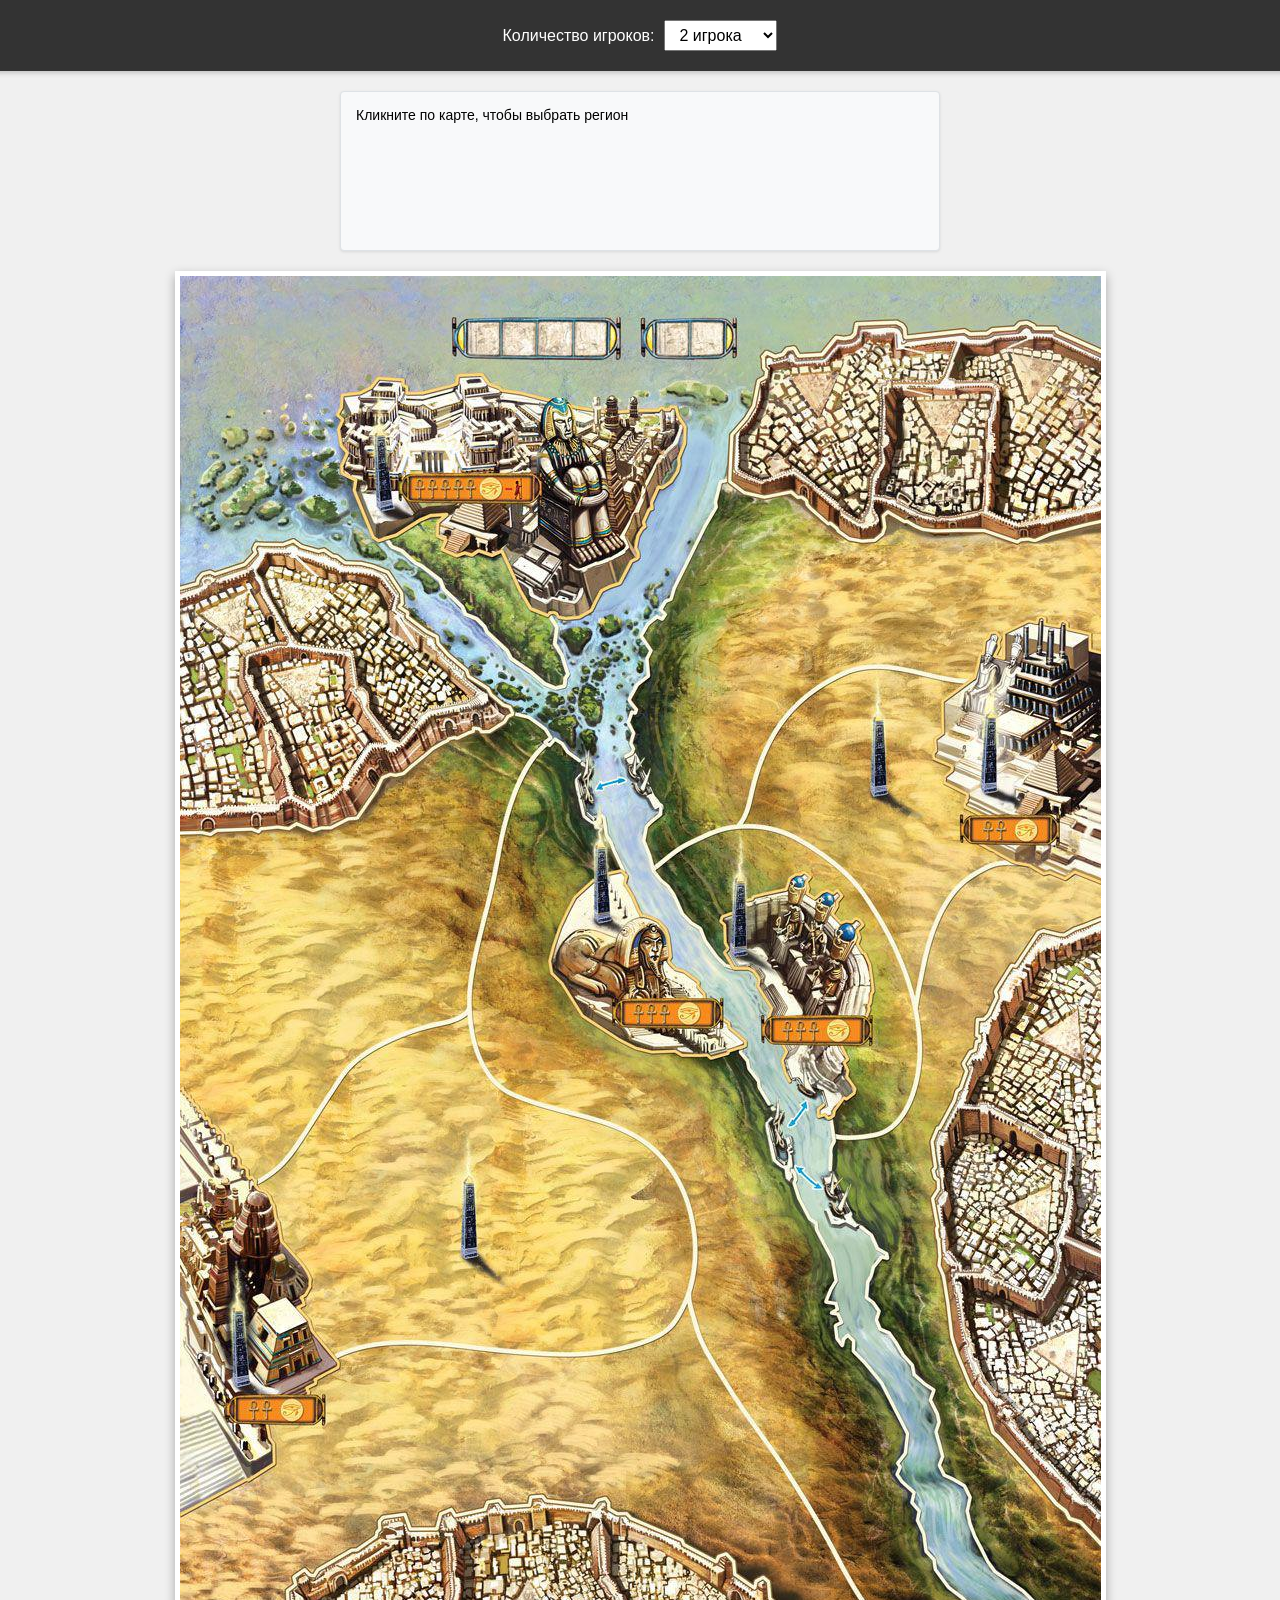
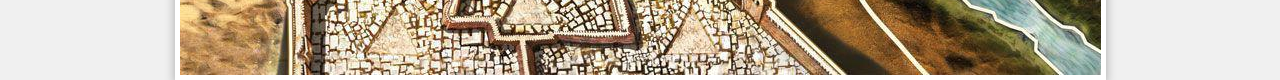
==== index.html @ 9a541b4b "Initial commit" ====
<!DOCTYPE html>
<html lang="ru">
<head>
    <meta charset="UTF-8">
    <meta name="viewport" content="width=device-width, initial-scale=1.0">
    <title>Kemet Map Selection</title>
    <link rel="stylesheet" href="style.css">
</head>
<body>
    <header>
        <div class="controls">
            <label for="player-count">Количество игроков:</label>
            <select id="player-count">
                <option value="2">2 игрока</option>
                <option value="3">3 игрока</option>
                <option value="4">4 игрока</option>
                <option value="5">5 игроков</option>
            </select>
        </div>
    </header>

    <main>
        <div id="info-panel">
            Кликните по карте, чтобы выбрать регион
        </div>
        <div id="map-container">
            <div id="map-wrapper">
                <img id="map-image" src="./img/map/map2p/background.jpeg" alt="Карта для 2 игроков">
                <div id="highlights-container"></div>
            </div>
        </div>
    </main>

    <script src="main.js"></script>
</body>
</html>
---- style.css ----
body {
    font-family: sans-serif;
    margin: 0;
    padding: 0;
    display: flex;
    flex-direction: column;
    align-items: center;
    background-color: #f0f0f0;
}

header {
    width: 100%;
    padding: 20px;
    background-color: #333;
    color: white;
    display: flex;
    justify-content: center;
    box-shadow: 0 2px 5px rgba(0,0,0,0.2);
}

.controls {
    display: flex;
    align-items: center;
    gap: 10px;
}

select {
    padding: 5px 10px;
    font-size: 16px;
}

main {
    margin-top: 20px;
    width: 90%;
    max-width: 1200px; /* Увеличим немного, если карта большая */
    display: flex;
    flex-direction: column;
    align-items: center;
}

#info-panel {
    width: 100%;
    max-width: 600px;
    background-color: #f8f9fa;
    border: 1px solid #dee2e6;
    padding: 15px;
    margin-bottom: 20px;
    border-radius: 4px;
    font-size: 14px;
    height: 160px;
    overflow-y: auto;
    box-sizing: border-box;
    box-shadow: 0 1px 3px rgba(0,0,0,0.1);
}

.info-item {
    margin-bottom: 5px;
}

.info-item:last-child {
    margin-bottom: 0;
}

.info-item strong {
    color: #333;
    display: inline-block;
    width: 150px;
}

#map-container {
    max-width: 100%;
    overflow: auto;
    border: 5px solid #fff;
    box-shadow: 0 4px 10px rgba(0,0,0,0.3);
    background-color: #ddd;
    min-height: 400px;
    display: flex;
    justify-content: center;
    align-items: flex-start; /* Изменим, чтобы скролл работал корректно сверху */
}

#map-image {
    display: block;
}

#map-wrapper {
    position: relative;
    display: inline-block;
}

#highlights-container {
    position: absolute;
    top: 0;
    left: 0;
    width: 100%;
    height: 100%;
    pointer-events: none;
}

.highlight-img {
    position: absolute;
    top: 0;
    left: 0;
    pointer-events: none;
}

.highlight-selected {
    filter: invert(21%) sepia(100%) saturate(7482%) hue-rotate(359deg) brightness(105%) contrast(116%);
}

.highlight-adjacent {
    filter: invert(72%) sepia(81%) saturate(2480%) hue-rotate(87deg) brightness(118%) contrast(119%);
}
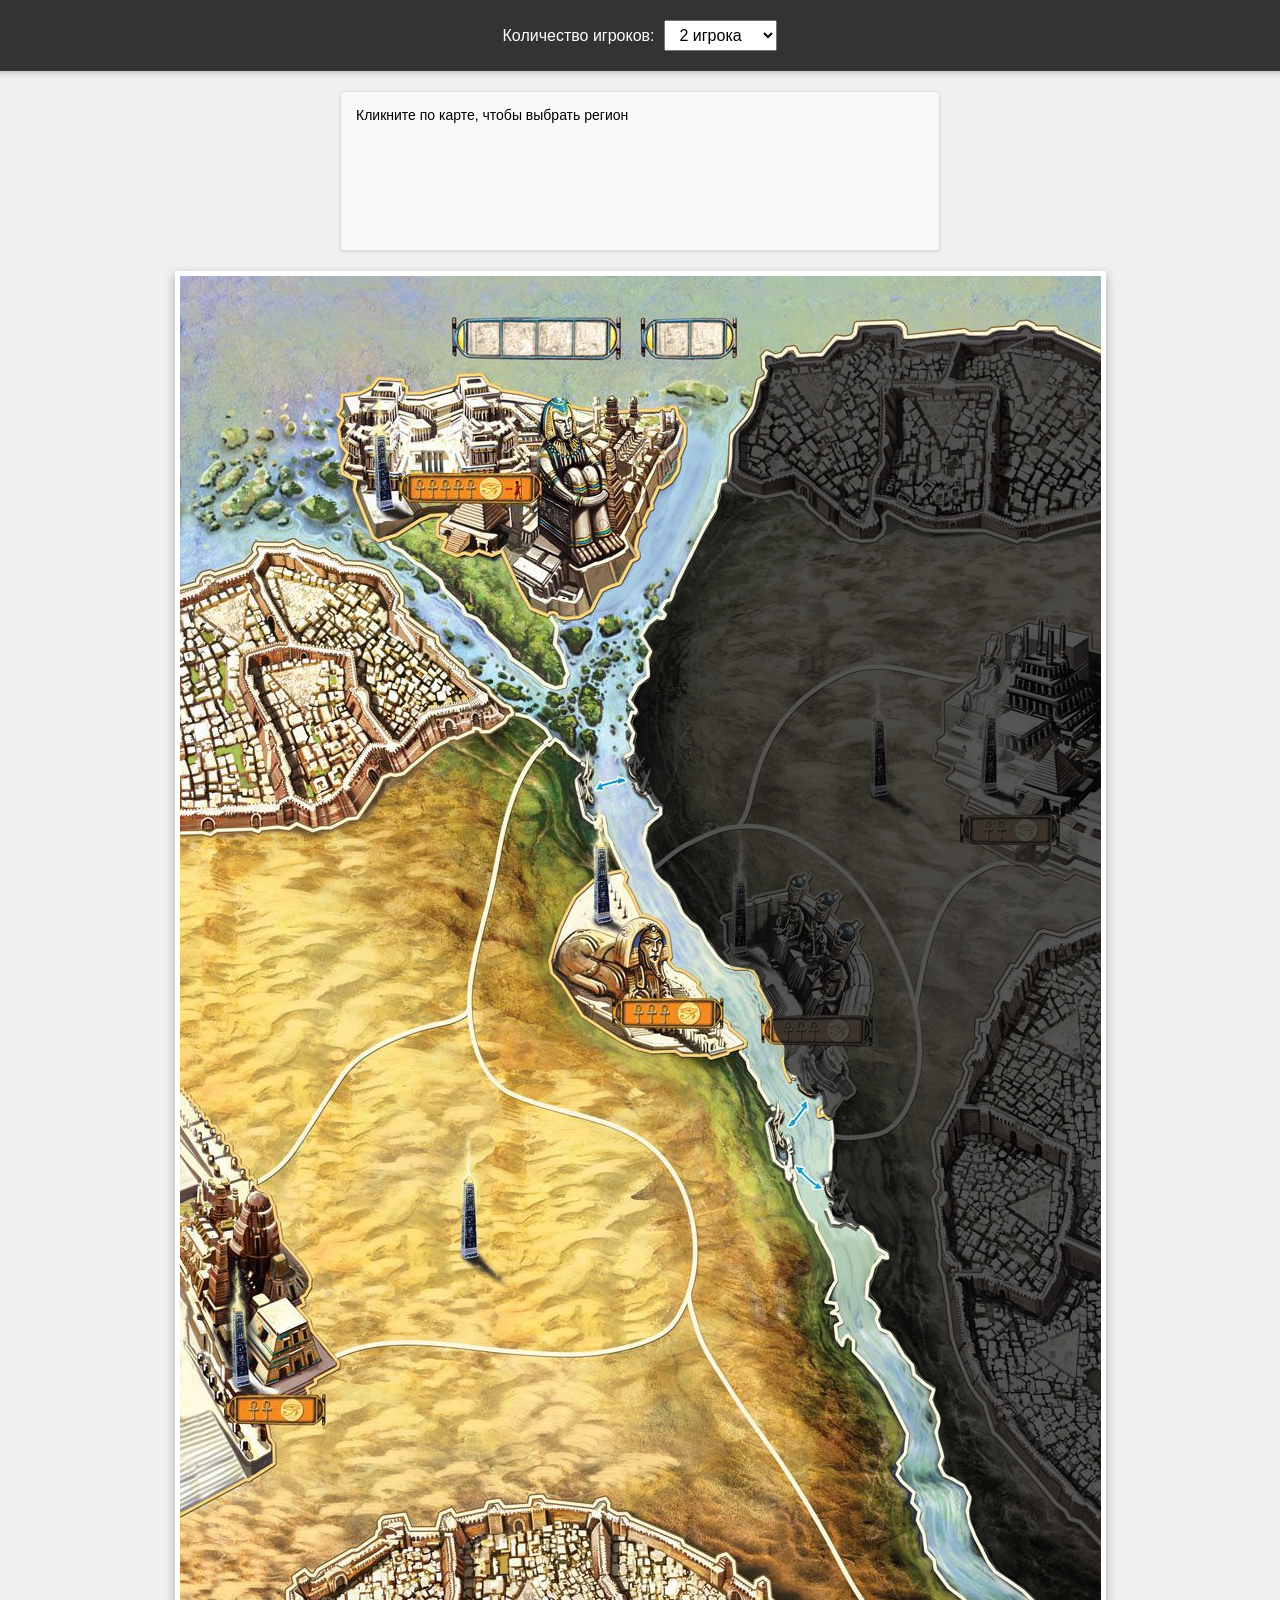
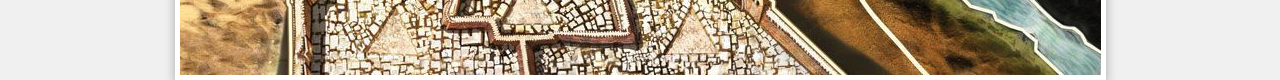
==== commit 2d8a3514: "Карты обновлены" ====
--- a/index.html
+++ b/index.html
@@ -25,7 +25,7 @@
         </div>
         <div id="map-container">
             <div id="map-wrapper">
-                <img id="map-image" src="./img/map/map2p/background.jpeg" alt="Карта для 2 игроков">
+                <img id="map-image" src="./img/map/map2p/background.jpg" alt="Карта для 2 игроков">
                 <div id="highlights-container"></div>
             </div>
         </div>
--- a/style.css
+++ b/style.css
@@ -105,9 +105,9 @@
 }
 
 .highlight-selected {
-    filter: invert(21%) sepia(100%) saturate(7482%) hue-rotate(359deg) brightness(105%) contrast(116%);
+    filter: invert(72%) sepia(81%) saturate(2480%) hue-rotate(87deg) brightness(118%) contrast(119%);
 }
 
 .highlight-adjacent {
-    filter: invert(72%) sepia(81%) saturate(2480%) hue-rotate(87deg) brightness(118%) contrast(119%);
+    filter: invert(12%) sepia(100%) saturate(6482%) hue-rotate(350deg) brightness(102%) contrast(118%);
 }
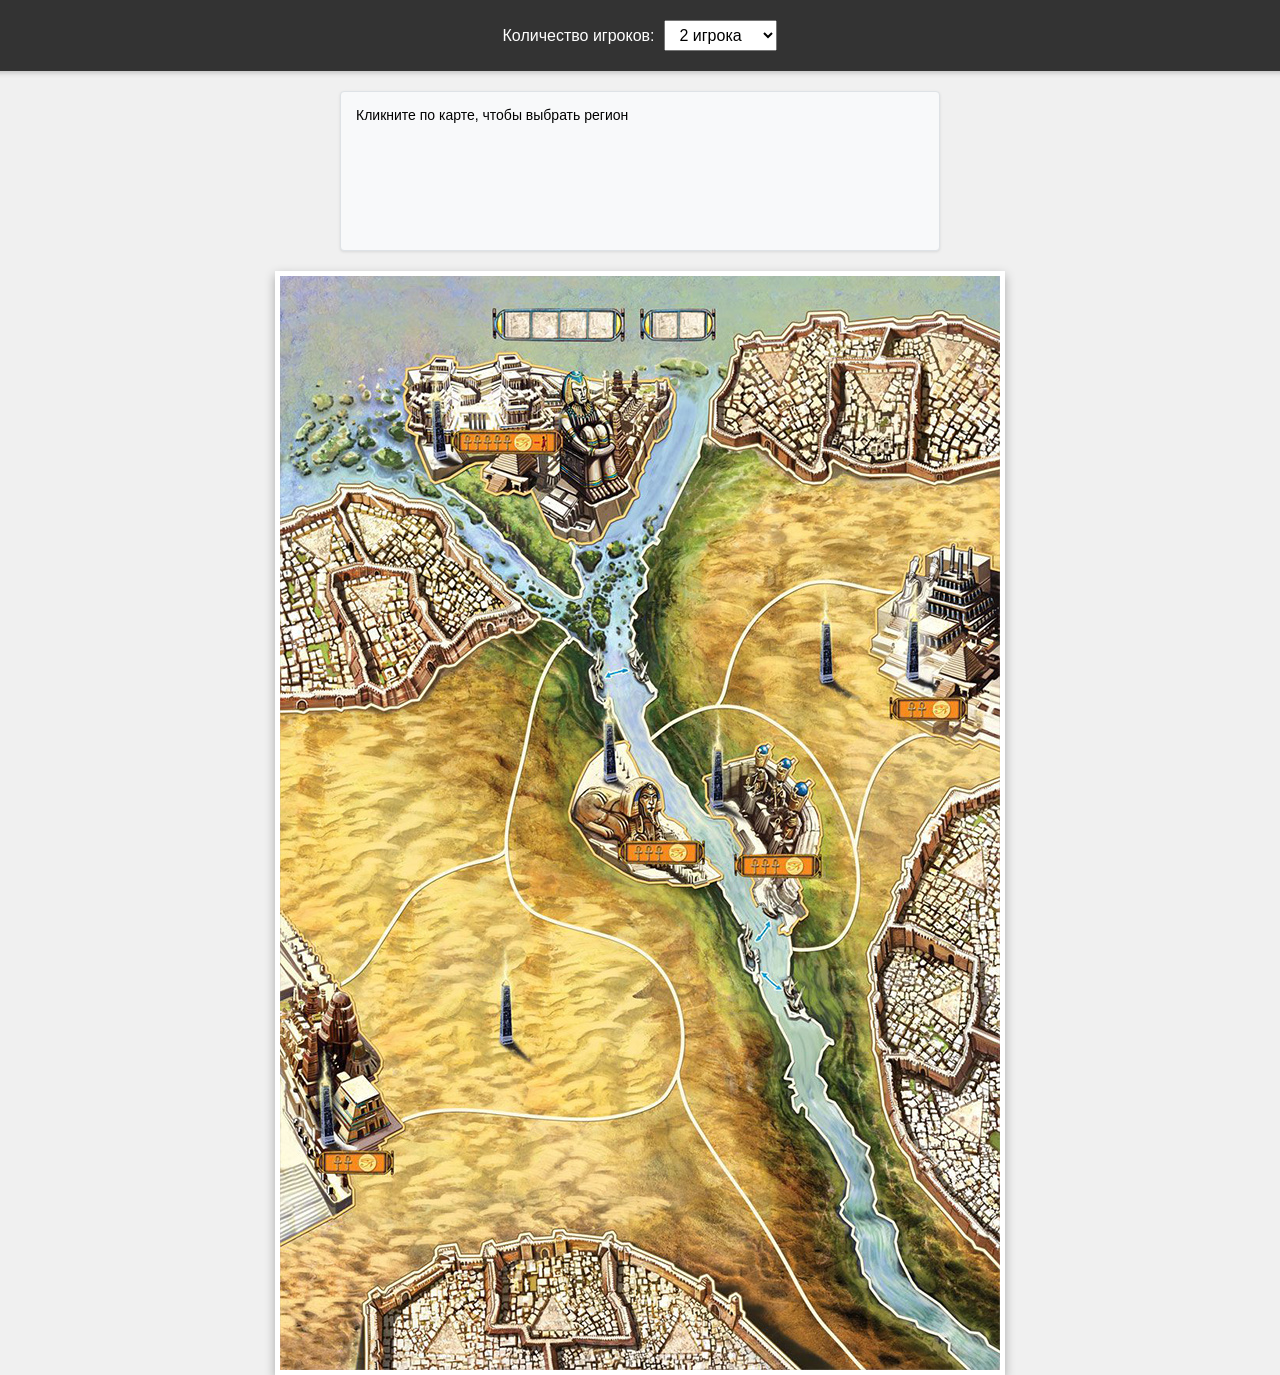
==== commit f78ca147: "Адаптировано под изменения в основном проекте" ====
--- a/index.html
+++ b/index.html
@@ -25,7 +25,7 @@
         </div>
         <div id="map-container">
             <div id="map-wrapper">
-                <img id="map-image" src="./img/map/map2p/background.jpg" alt="Карта для 2 игроков">
+                <img id="map-image" src="./img/map/map2p.jpg" alt="Карта для 2 игроков">
                 <div id="highlights-container"></div>
             </div>
         </div>
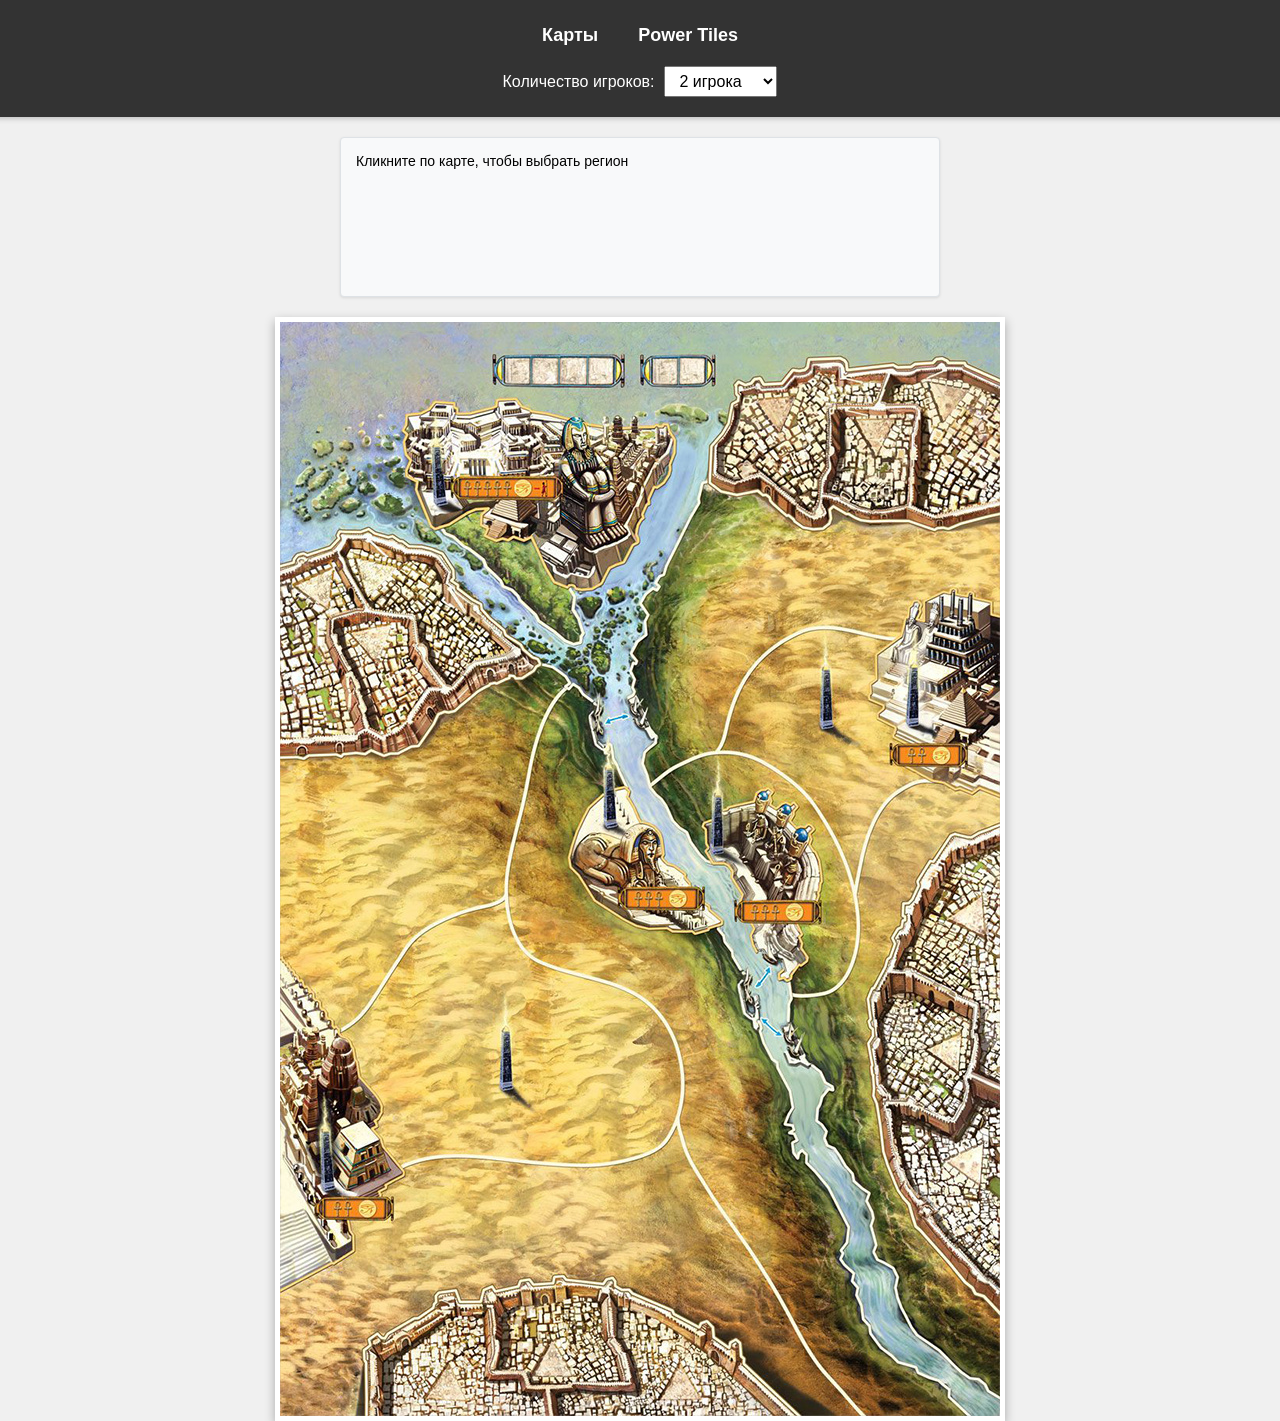
==== commit e58627e6: "Добавлена страница с тайлами силы" ====
--- a/index.html
+++ b/index.html
@@ -8,6 +8,10 @@
 </head>
 <body>
     <header>
+        <nav>
+            <a href="index.html">Карты</a>
+            <a href="powerTiles.html">Power Tiles</a>
+        </nav>
         <div class="controls">
             <label for="player-count">Количество игроков:</label>
             <select id="player-count">
--- a/style.css
+++ b/style.css
@@ -14,8 +14,29 @@
     background-color: #333;
     color: white;
     display: flex;
-    justify-content: center;
+    flex-direction: column;
+    align-items: center;
+    gap: 15px;
     box-shadow: 0 2px 5px rgba(0,0,0,0.2);
+}
+
+nav {
+    display: flex;
+    gap: 20px;
+}
+
+nav a {
+    color: #fff;
+    text-decoration: none;
+    font-size: 18px;
+    font-weight: bold;
+    padding: 5px 10px;
+    border-radius: 4px;
+    transition: background-color 0.3s;
+}
+
+nav a:hover {
+    background-color: #555;
 }
 
 .controls {
@@ -111,3 +132,41 @@
 .highlight-adjacent {
     filter: invert(12%) sepia(100%) saturate(6482%) hue-rotate(350deg) brightness(102%) contrast(118%);
 }
+
+/* Power Tiles стили */
+#power-tiles-container {
+    width: 100%;
+    max-width: 1200px;
+    margin: 0 auto;
+    padding: 20px;
+}
+
+.power-tiles-section {
+    margin-bottom: 40px;
+}
+
+.power-tiles-section h2 {
+    text-align: center;
+    font-size: 28px;
+    margin-bottom: 20px;
+    font-weight: bold;
+}
+
+.power-tiles-grid {
+    display: grid;
+    grid-template-columns: repeat(4, 1fr);
+    gap: 10px;
+    justify-items: center;
+}
+
+.power-tile {
+    background-repeat: no-repeat;
+    cursor: pointer;
+    transition: transform 0.2s;
+    box-shadow: 0 2px 5px rgba(0,0,0,0.2);
+}
+
+.power-tile:hover {
+    transform: scale(1.05);
+    box-shadow: 0 4px 10px rgba(0,0,0,0.3);
+}
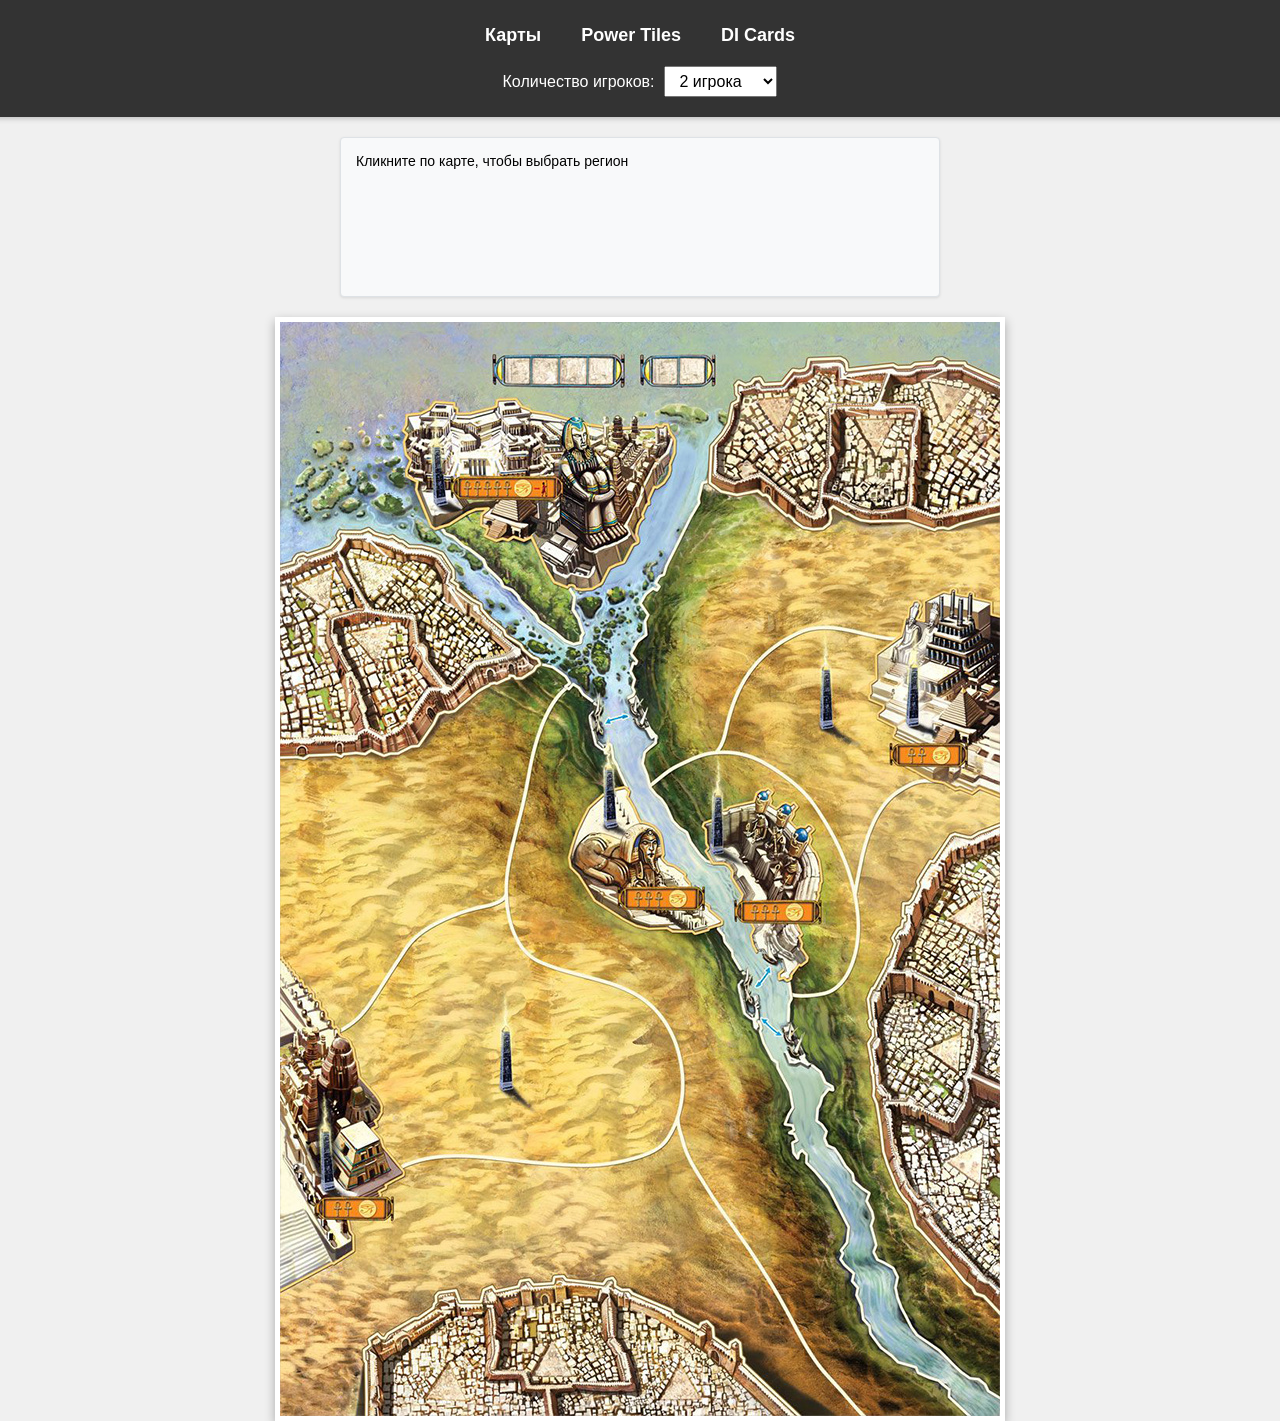
==== commit e539e42b: "Добавлена страница с картами божественного вмешательства" ====
--- a/index.html
+++ b/index.html
@@ -11,6 +11,7 @@
         <nav>
             <a href="index.html">Карты</a>
             <a href="powerTiles.html">Power Tiles</a>
+            <a href="diCards.html">DI Cards</a>
         </nav>
         <div class="controls">
             <label for="player-count">Количество игроков:</label>
@@ -29,7 +30,7 @@
         </div>
         <div id="map-container">
             <div id="map-wrapper">
-                <img id="map-image" src="./img/map/map2p.jpg" alt="Карта для 2 игроков">
+                <img id="map-image" src="./img/map/map2p4p.jpg" alt="Карта для 2 игроков">
                 <div id="highlights-container"></div>
             </div>
         </div>
--- a/style.css
+++ b/style.css
@@ -1,3 +1,18 @@
+@font-face {
+    font-family: 'Mara';
+    src: url('./fonts/mara2v2.ttf') format('truetype');
+}
+
+@font-face {
+    font-family: 'Lithos Pro Black';
+    src: url('./fonts/LithosPro-Black.ttf') format('truetype');
+}
+
+@font-face {
+    font-family: 'Helvetica Neue Light';
+    src: url('./fonts/HelveticaNeueLight.otf') format('opentype');
+}
+
 body {
     font-family: sans-serif;
     margin: 0;
@@ -147,26 +162,143 @@
 
 .power-tiles-section h2 {
     text-align: center;
-    font-size: 28px;
+    font-size: 64px;
     margin-bottom: 20px;
     font-weight: bold;
+    font-family: 'Mara', sans-serif;
 }
 
 .power-tiles-grid {
     display: grid;
     grid-template-columns: repeat(4, 1fr);
-    gap: 10px;
+    gap: 20px;
     justify-items: center;
+}
+
+.power-tile-wrapper {
+    display: flex;
+    flex-direction: column;
+    align-items: center;
+    max-width: 254px;
+    border: 2px solid #ccc;
+    padding: 10px;
+    border-radius: 8px;
+    background-color: #fff;
+    box-shadow: 0 2px 5px rgba(0,0,0,0.1);
 }
 
 .power-tile {
     background-repeat: no-repeat;
-    cursor: pointer;
+    /* cursor: pointer; */
     transition: transform 0.2s;
     box-shadow: 0 2px 5px rgba(0,0,0,0.2);
-}
-
+    margin-bottom: 10px;
+}
+
+/*
 .power-tile:hover {
     transform: scale(1.05);
     box-shadow: 0 4px 10px rgba(0,0,0,0.3);
 }
+*/
+
+.power-tile-title {
+    font-weight: bold;
+    font-size: 20px;
+    text-align: center;
+    margin-bottom: 5px;
+    color: #333;
+    font-family: 'Lithos Pro Black', sans-serif;
+}
+
+.power-tile-text {
+    font-size: 16px;
+    text-align: left;
+    color: #555;
+    white-space: pre-line;
+    line-height: 1.4;
+    /* font-family: 'Helvetica Neue Light', sans-serif; */
+}
+
+.kemet-symbol-ankh {
+    color: #e5c100;
+    font-size: 1.2em;
+    font-weight: bold;
+}
+
+.action-token-img {
+    margin-top: 10px;
+    max-width: 80px;
+    height: auto;
+}
+
+/* DI Cards стили */
+#di-cards-container {
+    width: 100%;
+    max-width: 1000px;
+    margin: 0 auto;
+    padding: 20px;
+    display: flex;
+    flex-direction: column;
+    gap: 20px;
+}
+
+.di-card-wrapper {
+    display: flex;
+    background-color: #fff;
+    border: 2px solid #ccc;
+    border-radius: 8px;
+    overflow: hidden;
+    box-shadow: 0 2px 5px rgba(0,0,0,0.1);
+}
+
+.di-card-img-container {
+    flex: 0 0 200px;
+    background-color: #eee;
+    display: flex;
+    justify-content: center;
+    align-items: center;
+}
+
+.di-card-img {
+    width: 100%;
+    height: auto;
+    display: block;
+}
+
+.di-card-info {
+    flex: 1;
+    padding: 15px;
+    display: flex;
+    flex-direction: column;
+    gap: 10px;
+}
+
+.di-card-title {
+    font-size: 24px;
+    font-weight: bold;
+    font-family: 'Lithos Pro Black', sans-serif;
+    color: #333;
+}
+
+.di-card-meta {
+    font-size: 14px;
+    color: #666;
+    border-bottom: 1px solid #eee;
+    padding-bottom: 5px;
+}
+
+.di-card-meta span {
+    margin: 0 5px;
+}
+
+.di-card-meta span:first-child {
+    margin-left: 0;
+}
+
+.di-card-text {
+    font-size: 16px;
+    line-height: 1.5;
+    color: #444;
+    white-space: pre-line;
+}
